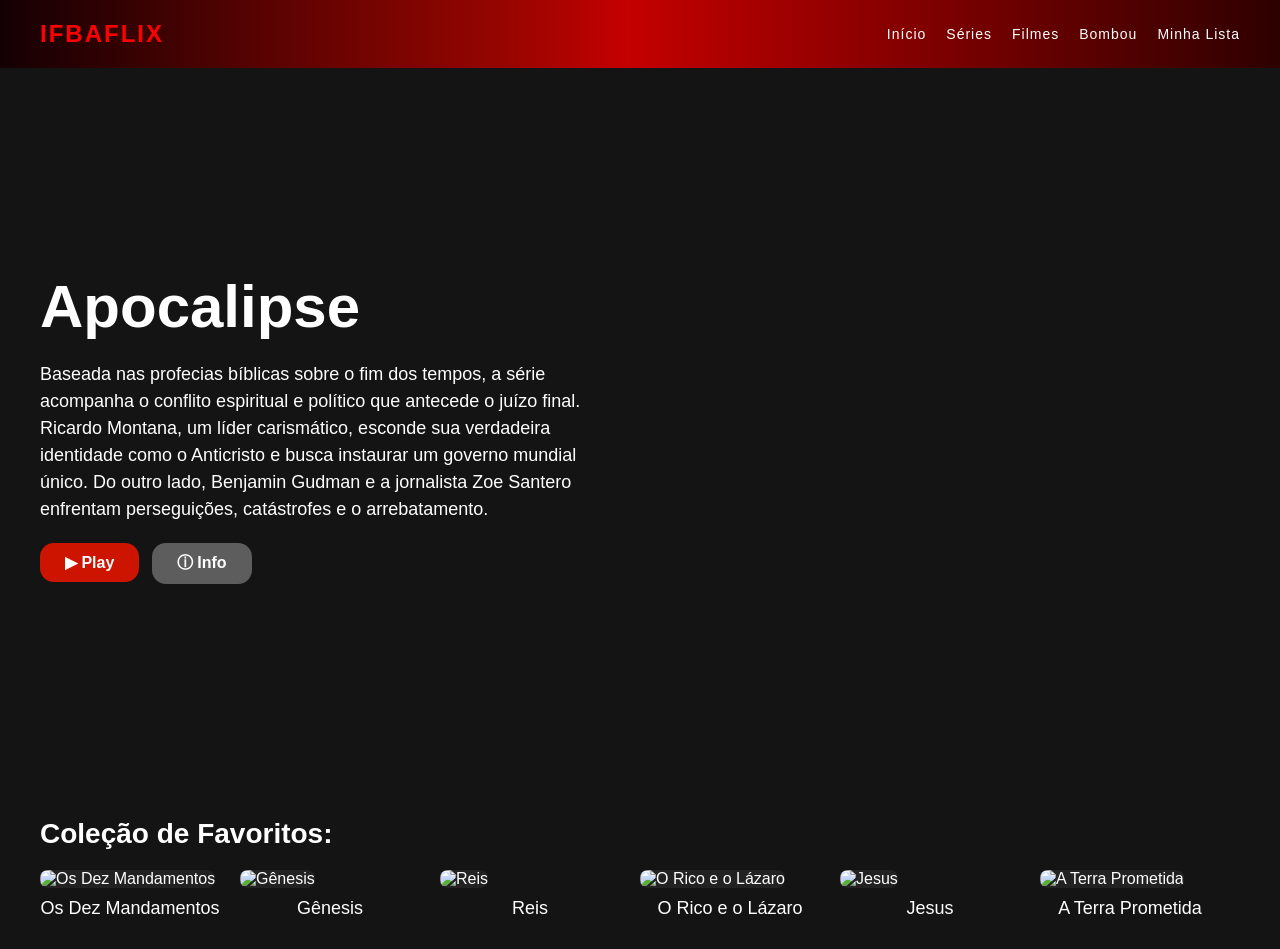
==== catalogo.html @ 1afe6606 "Rename Catalogo.html to catalogo.html" ====
<!DOCTYPE html>
<html lang="pt-BR">
<head>
    <meta charset="UTF-8">
    <meta name="viewport" content="width=device-width, initial-scale=1.0">
    <title>Catálogo - IFBAFLIX</title>
    <link rel="stylesheet" href="./catalogo.css">
</head>
<body>
    <header>
        <h1>IFBAFLIX</h1>
        <nav class="menu">
            <a href="./catalogo.html">Início</a>
            <a href="#">Séries</a>
            <a href="#">Filmes</a>
            <a href="#">Bombou</a>
            <a href="#">Minha Lista</a>
        </nav>
    </header>

    <section class="sectionBanner banner-apocalipse">
        <div class="banner">
            <h2>Apocalipse</h2>
            <p>Baseada nas profecias bíblicas sobre o fim dos tempos, a série acompanha o conflito espiritual e político que antecede o juízo final. Ricardo Montana, um líder carismático, esconde sua verdadeira identidade como o Anticristo e busca instaurar um governo mundial único. Do outro lado, Benjamin Gudman e a jornalista Zoe Santero enfrentam perseguições, catástrofes e o arrebatamento.</p>
            <div class="organizadorButton1">
                <button class="buton buton-play">▶ Play</button>
                <button class="buton buton-info">ⓘ Info</button>
            </div>
        </div>
    </section>

    <section class="sectionFilmes">
        <div class="organizadorFilmes">
            <h2>Coleção de Favoritos:</h2>
            <div class="listaFilmes">
                <a href="./pagina1.html" class="cardFilme">
                    <img src="https://upload.wikimedia.org/wikipedia/pt/9/91/Logotipo_de_Os_Dez_Mandamentos.png" alt="Os Dez Mandamentos">
                    <p>Os Dez Mandamentos</p>
                </a>
                <a href="./pagina2.html" class="cardFilme">
                    <img src="https://upload.wikimedia.org/wikipedia/pt/e/e1/G%C3%AAnesis_logo.jpeg" alt="Gênesis">
                    <p>Gênesis</p>
                </a>
                <a href="#" class="cardFilme">
                    <img src="https://upload.wikimedia.org/wikipedia/pt/6/68/Logotipo_de_Reis.jpg" alt="Reis">
                    <p>Reis</p>
                </a>
                <a href="#" class="cardFilme">
                    <img src="https://upload.wikimedia.org/wikipedia/pt/d/df/O_Rico_e_L%C3%A1zaro.jpg" alt="O Rico e o Lázaro">
                    <p>O Rico e o Lázaro</p>
                </a>
                <a href="#" class="cardFilme">
                    <img src="https://amonovelas.com.br/wp-content/uploads/2018/07/novela-jesus.jpg" alt="Jesus">
                    <p>Jesus</p>
                </a>
                <a href="#" class="cardFilme">
                    <img src="https://encrypted-tbn0.gstatic.com/images?q=tbn:ANd9GcRlNf1xHbkUd4c1NoPH835JBf8ZTDZJ-X-lWyoQteZQJg&s=10" alt="A Terra Prometida">
                    <p>A Terra Prometida</p>
                </a>
            </div>
        </div>
    </section>
</body>
</html>
---- catalogo.css ----
*{
    margin: 0;
    padding: 0;
    box-sizing: border-box;
}

body{
    background-color: #141414;
    font-family: Roboto, sans-serif;
}

header{
    display: flex;
    align-items: center;
    justify-content: space-between;
    padding: 20px 40px;
    background: linear-gradient(90deg, rgba(20,0,3,1) 0%, rgba(153,5,0,1) 40%, rgba(196,0,0,1) 49%, rgba(46,0,0,1) 100%);
}

header h1{
    color: #ff0000;
    font-size: 24px;
    font-weight: 800;
    letter-spacing: 2px;
}

.menu{
    display: flex;
    gap: 20px;
}

.menu a{
    color: white;
    text-decoration: none;
    font-size: 14px;
    letter-spacing: 1px;
}

.menu a:hover{
    color: #ff4d4d;
    text-decoration: underline;
}

/* BANNER GERAL */
.sectionBanner{
    min-height: 80vh;
    background-size: cover;
    background-position: center;
    display: flex;
    align-items: center;
    padding: 40px;
    position: relative;
}

.sectionBanner::after{
    content: "";
    position: absolute;
    top: 0; left: 0;
    width: 100%; height: 100%;
    background: linear-gradient(to top, #141414 0%, rgba(20,20,20,0.5) 50%, rgba(20,20,20,0.1) 100%);
}

.banner-apocalipse{
    background-image: url(https://occ-0-2219-2218.1.nflxso.net/dnm/api/v6/6AYY37jfdO6hpXcMjf9Yu5cnmO0/AAAABSO8K6mHbzd0DB4jLBB1MbHWXsQaCWyt2zozs8fankMtx72VbCnvzgEdOl9CP29jnYmIwpLEg_7PHFh-ymq-nOmuYXKPV88eDWq9.jpg?r=9a7);
}

.banner-dez{
    background-image: url(https://upload.wikimedia.org/wikipedia/commons/thumb/3/3c/Moses_with_the_Ten_Commandments.jpg/800px-Moses_with_the_Ten_Commandments.jpg);
}

.banner-genesis{
    background-image: url(https://upload.wikimedia.org/wikipedia/pt/e/e1/G%C3%AAnesis_logo.jpeg);
}

.banner{
    max-width: 550px;
    z-index: 2;
}

.banner h2{
    font-size: 60px;
    color: white;
    margin-bottom: 20px;
}

.banner p{
    color: white;
    font-size: 18px;
    line-height: 1.5;
    margin-bottom: 20px;
}

.buton{
    padding: 10px 25px;
    font-size: 16px;
    font-weight: bold;
    border-radius: 14px;
    cursor: pointer;
    margin-right: 8px;
    border: none;
}

.buton-play{
    background-color: #cc1400;
    color: #fff;
}

.buton-info{
    background-color: rgba(125,125,125,0.7);
    color: white;
}

.buton:hover{
    background-color: #fff;
    color: #000;
}

/* LISTA DE FILMES */
.sectionFilmes{
    padding: 30px 40px;
}

.organizadorFilmes h2{
    color: white;
    font-size: 28px;
    margin-bottom: 20px;
}

.listaFilmes{
    display: flex;
    flex-wrap: wrap;
    gap: 20px;
}

.cardFilme{
    width: 180px;
    text-decoration: none;
    color: white;
}

.cardFilme img{
    width: 100%;
    height: 270px;
    object-fit: cover;
    border-radius: 8px;
    transition: transform 0.3s ease;
    background-color: #222;
}

.cardFilme p{
    font-size: 18px;
    margin-top: 10px;
    text-align: center;
}

.cardFilme:hover img{
    transform: scale(1.05);
    box-shadow: -13px 14px 15px 1px rgba(242,191,120,0.58);
}

/* PÁGINA DE DETALHE */
.sectionInfoDetalhe{
    padding: 30px 40px;
    color: white;
    max-width: 800px;
}

.fichatecnica{
    font-weight: bold;
    margin-bottom: 15px;
    color: #e6c07a;
}

.sinopse{
    font-size: 18px;
    line-height: 1.6;
    margin-bottom: 25px;
}

.butaoVoltar{
    display: inline-block;
    color: white;
    text-decoration: none;
    border: 1px solid white;
    padding: 10px 18px;
    border-radius: 8px;
}

.butaoVoltar:hover{
    background-color: white;
    color: black;
                                }
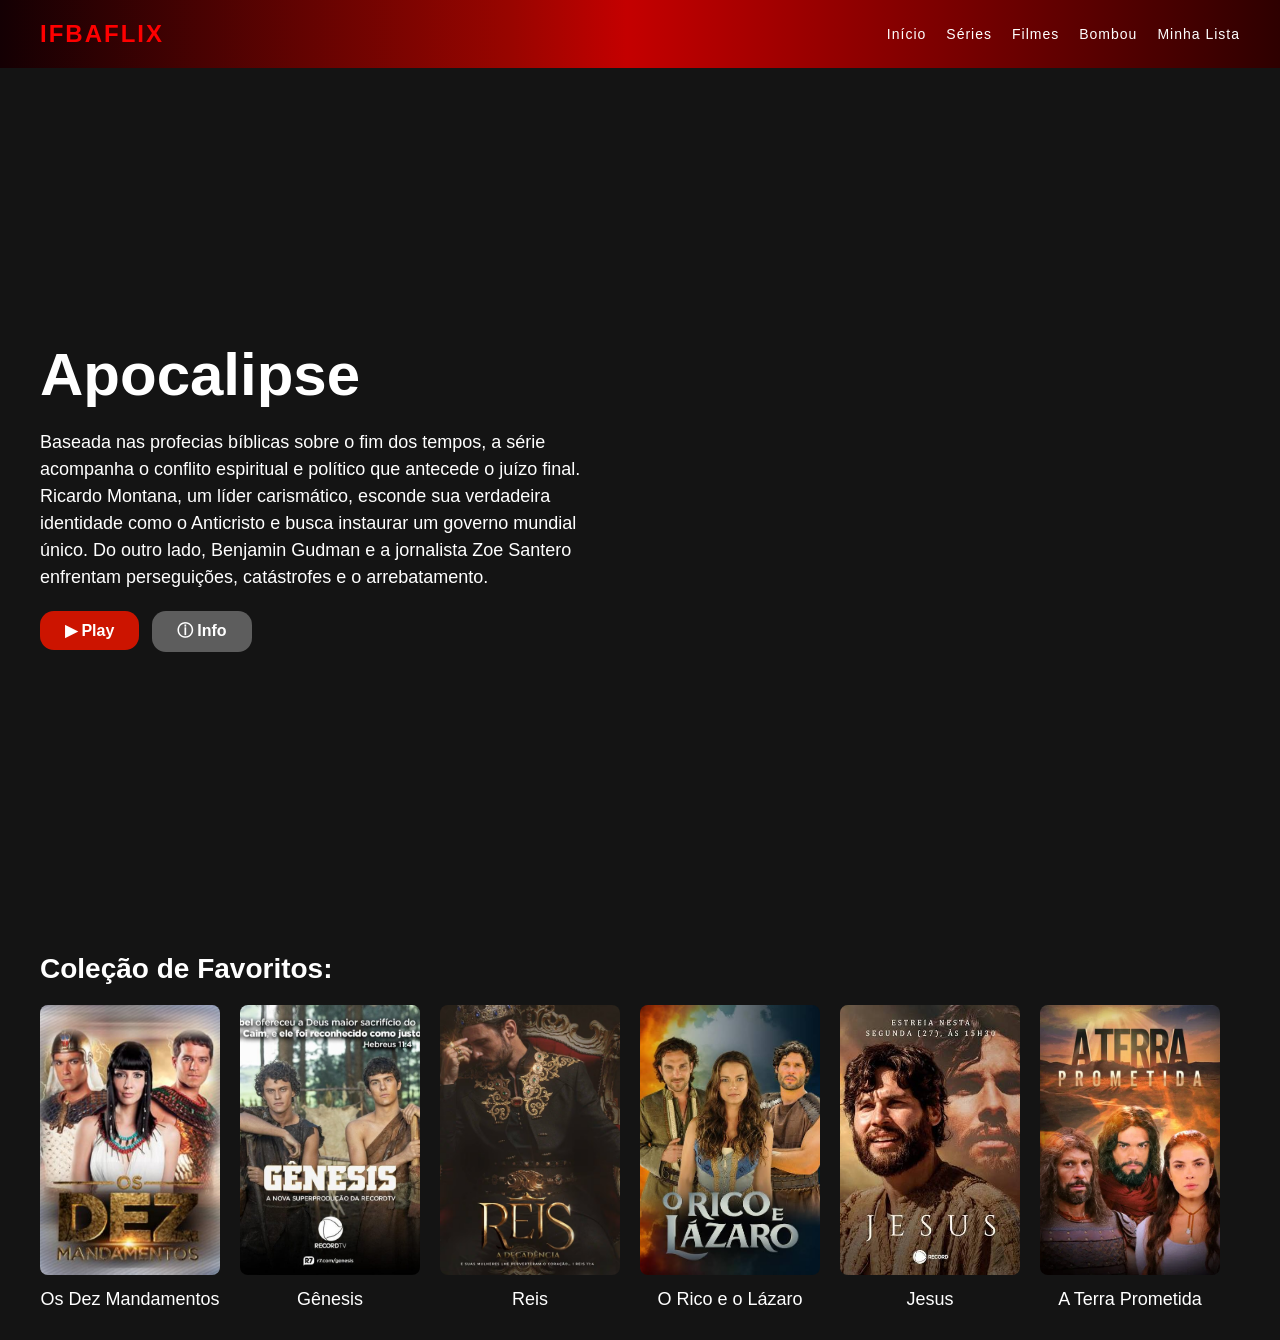
==== commit b78757fd: "Update catalogo.html" ====
--- a/catalogo.html
+++ b/catalogo.html
@@ -34,27 +34,27 @@
             <h2>Coleção de Favoritos:</h2>
             <div class="listaFilmes">
                 <a href="./pagina1.html" class="cardFilme">
-                    <img src="https://upload.wikimedia.org/wikipedia/pt/9/91/Logotipo_de_Os_Dez_Mandamentos.png" alt="Os Dez Mandamentos">
+                    <img src="./mandamentos.jpg" alt="Os Dez Mandamentos">
                     <p>Os Dez Mandamentos</p>
                 </a>
                 <a href="./pagina2.html" class="cardFilme">
-                    <img src="https://upload.wikimedia.org/wikipedia/pt/e/e1/G%C3%AAnesis_logo.jpeg" alt="Gênesis">
+                    <img src="./genesis.jpg" alt="Gênesis">
                     <p>Gênesis</p>
                 </a>
                 <a href="#" class="cardFilme">
-                    <img src="https://upload.wikimedia.org/wikipedia/pt/6/68/Logotipo_de_Reis.jpg" alt="Reis">
+                    <img src="./reis.jpg" alt="Reis">
                     <p>Reis</p>
                 </a>
                 <a href="#" class="cardFilme">
-                    <img src="https://upload.wikimedia.org/wikipedia/pt/d/df/O_Rico_e_L%C3%A1zaro.jpg" alt="O Rico e o Lázaro">
+                    <img src="ricoelazaro.jpg" alt="O Rico e o Lázaro">
                     <p>O Rico e o Lázaro</p>
                 </a>
                 <a href="#" class="cardFilme">
-                    <img src="https://amonovelas.com.br/wp-content/uploads/2018/07/novela-jesus.jpg" alt="Jesus">
+                    <img src="./jjjjj.jpg" alt="Jesus">
                     <p>Jesus</p>
                 </a>
                 <a href="#" class="cardFilme">
-                    <img src="https://encrypted-tbn0.gstatic.com/images?q=tbn:ANd9GcRlNf1xHbkUd4c1NoPH835JBf8ZTDZJ-X-lWyoQteZQJg&s=10" alt="A Terra Prometida">
+                    <img src="./terra.jpg" alt="A Terra Prometida">
                     <p>A Terra Prometida</p>
                 </a>
             </div>
--- a/catalogo.css
+++ b/catalogo.css
@@ -43,7 +43,7 @@
 
 /* BANNER GERAL */
 .sectionBanner{
-    min-height: 80vh;
+    min-height: 95vh;
     background-size: cover;
     background-position: center;
     display: flex;
@@ -65,7 +65,7 @@
 }
 
 .banner-dez{
-    background-image: url(https://upload.wikimedia.org/wikipedia/commons/thumb/3/3c/Moses_with_the_Ten_Commandments.jpg/800px-Moses_with_the_Ten_Commandments.jpg);
+    background-image: url("./logotipomandamentos.jpg");
 }
 
 .banner-genesis{
